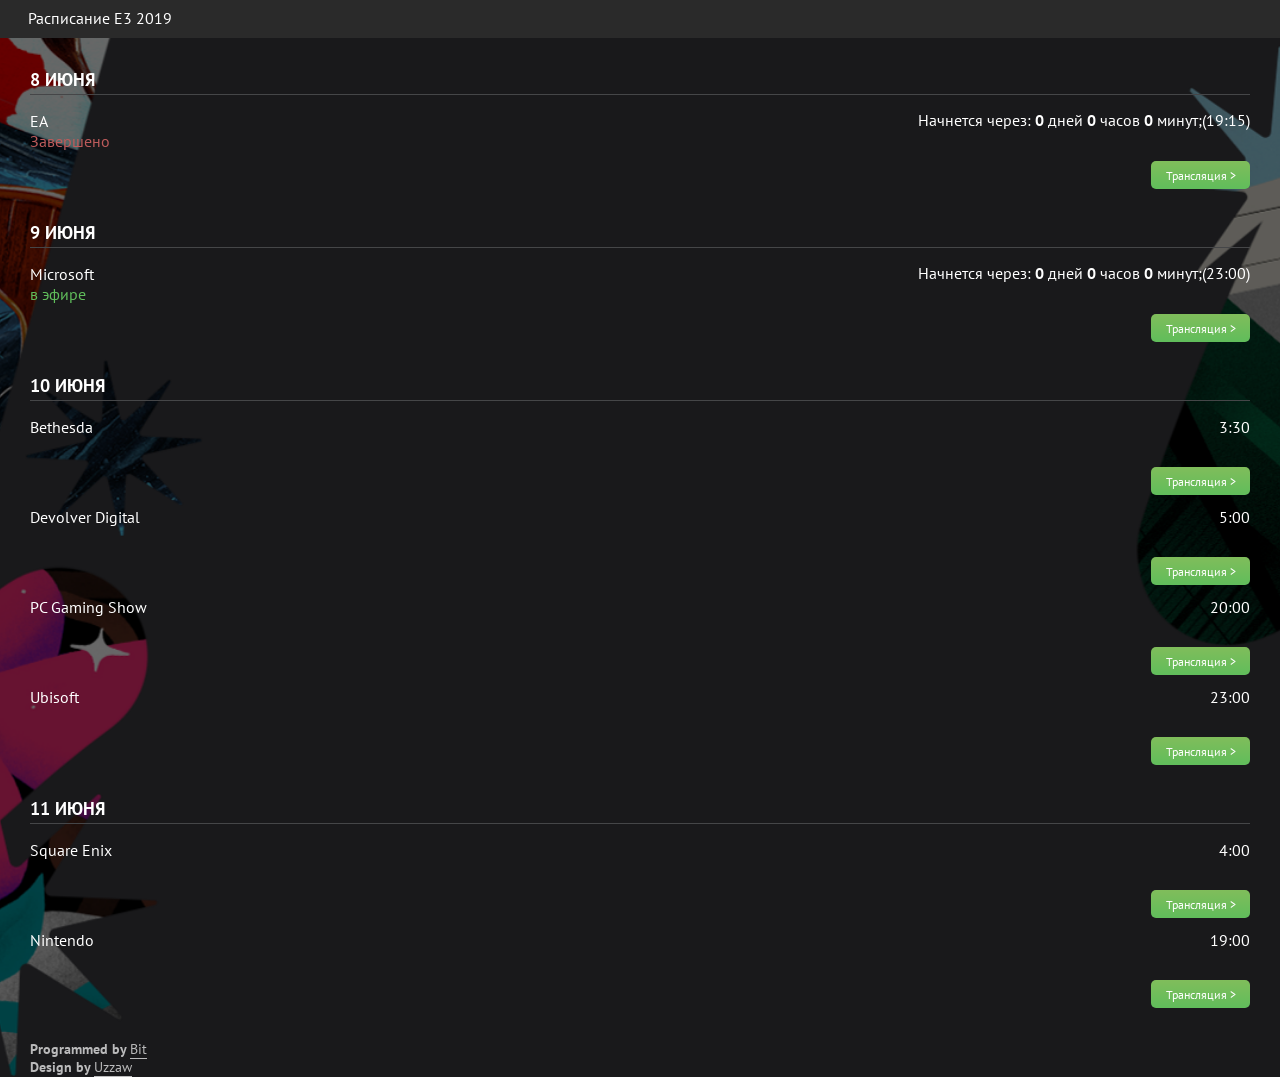
==== index.html @ 6fa8fcd0 "Update index.html" ====
<!DOCTYPE html>
<html lang="ru" dir="ltr">
  <head>
    <meta name="viewport" content="width=device-width, initial-scale=1">
    <link href="https://fonts.googleapis.com/css?family=PT+Sans:400,700&display=swap&subset=cyrillic" rel="stylesheet">
    <link rel="stylesheet" href="index.css">
    <meta charset="utf-8">
    <title>Расписание E3</title>
  </head>
  <body onload="time0()">
      <div class="mainheader">
        <p>Расписание E3 2019</p>
      </div>
      <div class="main">
        <div class="month"> 
          <p class="datemonth">8 ИЮНЯ</p>
          <hr color= "#454648" noshade size="1px">
          <p class="comname">EA<p class="unvisible" id="onair-1"></p></p>
          <div class="boxdiv">
            <div class="time" id="nine0">19:15</div>
            <a class="popup" id="popup1" href="https://www.twitch.tv/ea" target="_blank">Трансляция ></a>
          </div>
        </div>
        <div class="month">
          <p class="datemonth">9 ИЮНЯ</p>
          <hr color= "#454648" noshade size="1px">
          <p class="comname">Microsoft<p class="unvisible" id="onair0"></p></p>
          <div class="boxdiv">
            <div class="time" id="nine">23:00</div>
            <a class="popup" id="popup1" href="https://www.twitch.tv/xbox" target="_blank">Трансляция ></a>
          </div>
        </div>
        <div class="month">
          <p class="datemonth">10 ИЮНЯ</p>
          <hr color= "#454648" noshade size="1px">
          <p class="comname">Bethesda</p>
          <p><p class="unvisible" id="onair"></p></p>
          <div class="boxdiv">
            <p class="time" id="ten1">3:30</p>
            <a class="popup" id="popup1" href="https://www.twitch.tv/bethesda" target="_blank">Трансляция ></a>
          </div>
          <p class="comname">Devolver Digital</p>
          <p><p class="unvisible" id="onair1"></p></p>
          <div class="boxdiv">
            <p class="time" id="ten2">5:00</p>
            <a class="popup" id="popup1" href="https://www.twitch.tv/devolverdigital" target="_blank">Трансляция ></a>
          </div>
          <p class="comname">PC Gaming Show</p>
          <p><p class="unvisible" id="onair2"></p></p>
          <div class="boxdiv">
            <p class="time" id="ten3">20:00</p>
            <a class="popup" id="popup1" href="https://www.twitch.tv/pcgamer" target="_blank">Трансляция ></a>
          </div>
          <p class="comname">Ubisoft</p>
          <p  ><p class="unvisible" id="onair3"></p></p>
          <div class="boxdiv">
            <p class="time" id="ten4">23:00</p>
            <a class="popup" id="popup1" href="https://www.twitch.tv/ubisoft" target="_blank">Трансляция ></a>
          </div>
        </div>
        <div class="month">
          <p class="datemonth">11 ИЮНЯ</p>
          <hr color= "#454648" noshade size="1px">
          <p class="comname">Square Enix</p>
          <p  ><p class="unvisible" id="onair4"></p></p>
          <div class="boxdiv">
            <p class="time" id="elev1">4:00</p>
            <a class="popup" id="popup1" href="https://www.twitch.tv/squareenix" target="_blank">Трансляция ></a>
          </div>
          <p class="comname">Nintendo</p>
          <p  ><p class="unvisible" id="onair5"></p></p>
          <div class="boxdiv">
            <p class="time" id="elev2">19:00</p>
            <a class="popup" id="popup1" href="https://www.twitch.tv/nintendo" target="_blank">Трансляция ></a>
          </div>
        </div>
      </div>
      <script type="text/javascript">
        var onair = "в эфире",
        endair = "Завершено";       
        timeend0 = new Date(2019, 5, 8, 19, 15, 0);
        function time0() {
          today0 = new Date();
          today0 = Math.floor((timeend0-today0)/1000);
          tsec0=today0%60; today0=Math.floor(today0/60);
          tmin0=today0%60; today0=Math.floor(today0/60);
          thour0=today0%24; today0=Math.floor(today0/24);
          if ((today0 <= 0) & (thour0 <= 0) & (tmin0 <= 0)) {
            timestr0="Начнется через: <span class=\"bold\">0</span> дней <span class=\"bold\">0</span> часов <span class=\"bold\">0</span>" +" минут" + ";(19:15)";
            document.getElementById('onair-1').innerHTML=onair;
          } else {
          timestr0="Начнется через: " + "<span class=\"bold\">" + today0 + "</span>"  +" дней "+ "<span class=\"bold\">" + thour0+ "</span>" +" часов "+ "<span class=\"bold\">" +tmin0 + "</span>" +" минут" + ";(19:15)";
          } 
          document.getElementById('nine0').innerHTML=timestr0;
          if ((today0 <= 0) & (thour0 <= -2) & (tmin0 <= 0)) {
              time();
              document.getElementById('onair-1').innerHTML=endair;
              document.getElementById('onair-1').style.color = "#bd5b5b";
          }
          window.setTimeout("time0()",1000);
        }
      </script>
      <script type="text/javascript">
        timeend = new Date(2019, 5, 9, 23, 0, 0);//2019, 5, 9, 23, 0, 0
        function time() {
          today = new Date();
          today = Math.floor((timeend-today)/1000);
          tsec=today%60; today=Math.floor(today/60);
          tmin=today%60; today=Math.floor(today/60); 
          thour=today%24; today=Math.floor(today/24);
          if ((today <= 0) & (thour <= 0) & (tmin <= 0)) {
            timestr="Начнется через: <span class=\"bold\">0</span> дней <span class=\"bold\">0</span> часов <span class=\"bold\">0</span>" +" минут" + ";(23:00)";
            document.getElementById('onair0').innerHTML=onair;
          } else {
          timestr="Начнется через: " + "<span class=\"bold\">" + today + "</span>"  +" дней "+ "<span class=\"bold\">" + thour+ "</span>" +" часов "+ "<span class=\"bold\">" +tmin + "</span>" +" минут" + ";(23:00)";
          }
          document.getElementById('nine').innerHTML=timestr;
          if ((today <= 0) & (thour <= -5) & (tmin <= 0)) {
              time1();
              document.getElementById('onair0').innerHTML=endair;
              document.getElementById('onair0').style.color = "#bd5b5b";
          }         
        }
      </script>
      <script type="text/javascript">
        timeend1 = new Date(2019, 5, 10, 3, 30);//2019, 5, 10, 3, 30
        function time1() {
          today1 = new Date();
          today1 = Math.floor((timeend1-today1)/1000);
          tsec1=today1%60; today1=Math.floor(today1/60); if(tsec1<10)tsec1='0'+tsec1;
          tmin1=today1%60; today1=Math.floor(today1/60); if(tmin1<10)tmin1='0'+tmin1;
          thour1=today1%24; today1=Math.floor(today1/24);
          if ((today1 <= 0) & (thour1 <= 0) & (tmin1 <= 0)) {
            timestr1="Начнется через: <span class=\"bold\">0</span> дней <span class=\"bold\">0</span> часов <span class=\"bold\">0</span>" +" минут" + ";(3:30)";
            document.getElementById('onair').innerHTML=onair;
          } else {
          timestr1="Начнется через: " + "<span class=\"bold\">" + today1 + "</span>"  +" дней "+ "<span class=\"bold\">" + thour1+ "</span>" +" часов "+ "<span class=\"bold\">" +tmin1 + "</span>" +" минут" + ";(3:30)";
          }
          document.getElementById('ten1').innerHTML=timestr1;
          if ((today1 <= 0) & (thour1 <= -5)) {
              time2();
              document.getElementById('onair').innerHTML=endair;
              document.getElementById('onair').style.color = "#bd5b5b";
          }
          window.setTimeout("time1()",1000);
        }
      </script>
      <script type="text/javascript">
        timeend2 = new Date(2019, 5, 10, 5, 0, 0);//2019, 5, 10, 5, 0, 0
        function time2() {
          today2 = new Date();
          today2 = Math.floor((timeend2-today2)/1000);
          tsec2=today2%60; today2=Math.floor(today2/60); if(tsec2<10)tsec2='0'+tsec2;
          tmin2=today2%60; today2=Math.floor(today2/60); if(tmin2<10)tmin2='0'+tmin2;
          thour2=today2%24; today2=Math.floor(today2/24);
          if ((today2 <= 0) & (thour2 <= 0) & (tmin2 <= 0)) {
            timestr2="Начнется через: <span class=\"bold\">0</span> дней <span class=\"bold\">0</span> часов <span class=\"bold\">0</span>" +" минут" + ";(5:00)";
            document.getElementById('onair1').innerHTML=onair;
          } else {
          timestr2="Начнется через: " + "<span class=\"bold\">" + today2 + "</span>"  +" дней "+ "<span class=\"bold\">" + thour2+ "</span>" +" часов "+ "<span class=\"bold\">" +tmin2 + "</span>" +" минут" + ";(5:00)";
          }
          document.getElementById('ten2').innerHTML=timestr2;
          if ((today2 <= 0) & (thour2 <= -1) & (tmin2 <= 0)) {
              time3();
              document.getElementById('onair1').innerHTML=endair;
              document.getElementById('onair1').style.color = "#bd5b5b";
          }
        }
      </script>
      <script type="text/javascript">
        timeend3= new Date(2019, 5, 10, 20, 0, 0);
        function time3() {
          today3 = new Date();
          today3 = Math.floor((timeend3-today3)/1000);
          tsec3=today3%60; today3=Math.floor(today3/60); if(tsec3<10)tsec3='0'+tsec3;
          tmin3=today3%60; today3=Math.floor(today3/60); if(tmin3<10)tmin3='0'+tmin3;
          thour3=today3%24; today3=Math.floor(today3/24);
          if ((today3 <= 0) & (thour3 <= 0) & (tmin3 <= 0)) {
            timestr3="Начнется через: <span class=\"bold\">0</span> дней <span class=\"bold\">0</span> часов <span class=\"bold\">0</span>" +" минут" + ";(20:00)";
            document.getElementById('onair2').innerHTML=onair;
          } else {
          timestr3="Начнется через: " + "<span class=\"bold\">" + today3 + "</span>"  +" дней "+ "<span class=\"bold\">" + thour3+ "</span>" +" часов "+ "<span class=\"bold\">" +tmin3 + "</span>" +" минут" + ";(20:00)";
          }
          document.getElementById('ten3').innerHTML=timestr3;
          //
          if ((today3 <= 0) & (thour3 <= -1) & (tmin3 <= 0)) {
              time4();
              document.getElementById('onair2').innerHTML=endair;
              document.getElementById('onair2').style.color = "#bd5b5b";
          }
          window.setTimeout("time3()",1000);
        }
      </script>
      <script type="text/javascript">
        timeend4= new Date(2019, 5, 10, 23, 0, 0);
        function time4() {
          today4 = new Date();
          today4 = Math.floor((timeend4-today4)/1000);
          tsec4=today4%60; today4=Math.floor(today4/60); if(tsec4<10)tsec4='0'+tsec4;
          tmin4=today4%60; today4=Math.floor(today4/60); if(tmin3<10)tmin4='0'+tmin4;
          thour4=today4%24; today4=Math.floor(today4/24);
          if ((today4 <= 0) & (thour4 <= 0) & (tmin4 <= 0)) {
            timestr4="Начнется через: <span class=\"bold\">0</span> дней <span class=\"bold\">0</span> часов <span class=\"bold\">0</span>" +" минут" + ";(23:00)";
            document.getElementById('onair3').innerHTML=onair;
          } else {
          timestr4="Начнется через: " + "<span class=\"bold\">" + today4 + "</span>"  +" дней "+ "<span class=\"bold\">" + thour4+ "</span>" +" часов "+ "<span class=\"bold\">" +tmin4 + "</span>" +" минут" + ";(23:00)";
          }
          document.getElementById('ten4').innerHTML=timestr4;
          //
          if ((today4 <= 0) & (thour4 <= -1) & (tmin4 <= 0)) {
              time5();
              document.getElementById('onair3').innerHTML=endair;
              document.getElementById('onair3').style.color = "#bd5b5b";
          }
          window.setTimeout("time4()",1000);
        }
      </script>
      <script type="text/javascript">
        timeend5= new Date(2019, 5, 11, 4, 0, 0);
        function time5() {
          today5 = new Date();
          today5 = Math.floor((timeend5-today5)/1000);
          tsec5=today5%60; today5=Math.floor(today5/60); if(tsec5<10)tsec5='0'+tsec5;
          tmin5=today5%60; today5=Math.floor(today5/60); if(tmin5<10)tmin5='0'+tmin5;
          thour5=today5%24; today5=Math.floor(today5/24);
          if ((today5 <= 0) & (thour5 <= 0) & (tmin5 <= 0)) {
            timestr5="Начнется через: <span class=\"bold\">0</span> дней <span class=\"bold\">0</span> часов <span class=\"bold\">0</span>" +" минут" + ";(4:00)";
            document.getElementById('onair4').innerHTML=onair;
          } else {
          timestr5="Начнется через: " + "<span class=\"bold\">" + today5 + "</span>"  +" дней "+ "<span class=\"bold\">" + thour5+ "</span>" +" часов "+ "<span class=\"bold\">" +tmin5 + "</span>" +" минут" + ";(4:00)";
          }
          document.getElementById('elev1').innerHTML=timestr5;
          //
          if ((today5 <= 0) & (thour5 <= -1) & (tmin5 <= 0)) {
              time6();
              document.getElementById('onair4').innerHTML=endair;
              document.getElementById('onair4').style.color = "#bd5b5b";
          }
          window.setTimeout("time5()",1000);
        }
      </script>
      <script type="text/javascript">
        timeend6= new Date(2019, 5, 11, 19, 0, 0);
        function time6() {
          today6 = new Date();
          today6 = Math.floor((timeend6-today6)/1000);
          tsec6=today6%60; today6=Math.floor(today6/60); if(tsec6<10)tsec6='0'+tsec6;
          tmin6=today6%60; today6=Math.floor(today6/60); if(tmin6<10)tmin6='0'+tmin6;
          thour6=today6%24; today6=Math.floor(today6/24);
          if ((today6 <= 0) & (thour6 <= 0) & (tmin6 <= 0)) {
            timestr6="Начнется через: <span class=\"bold\">0</span> дней <span class=\"bold\">0</span> часов <span class=\"bold\">0</span>" +" минут" + ";(19:00)";
            document.getElementById('onair5').innerHTML=onair;
          } else {
          timestr6="Начнется через: " + "<span class=\"bold\">" + today6 + "</span>"  +" дней "+ "<span class=\"bold\">" + thour6+ "</span>" +" часов "+ "<span class=\"bold\">" +tmin6 + "</span>" +" минут" + ";(19:00)";
          }
          document.getElementById('elev2').innerHTML=timestr6;
          if ((today6 <= 0) & (thour6 <= -1) & (tmin6 <= 0)) {
              document.getElementById('onair5').innerHTML=endair;
              document.getElementById('onair5').style.color = "#bd5b5b";
          }
          window.setTimeout("time6()",1000);
        }
      </script>
     <div class="bit">
        Programmed by <a href="https://github.com/Bitnik212/E3" target="_blank">Bit</a>
      </div>
      <div class="uzzaw">
        Design by <a href="https://dribbble.com/Uzzaw" target="_blank">Uzzaw</a>
      </div>
  </body>
</html>
---- index.css ----
::selection{
  color: #2a2a2a;
  background: white;
  opacity: 0.01;
}
a:active, a:visited, a:link{
  color: white;
  text-decoration: none;
}

body{
  background: local #19191b url(op1fon.png) center no-repeat;
  background-size: cover;
  color: white;
  margin: 0px;
  weight:100%;
  height:100%;
  min-width: 350px;
}
.datemonth{
  font-size: 18px;
  font-weight: 700;
  font-family: 'PT Sans', sans-serif;
  margin-bottom: -5px;
}
p{
  font-family: 'PT Sans', sans-serif;
  margin-top: 0;
  margin-bottom: 10px;
  сolor: #454648;
}
.mainheader{
  background: #2a2a2a;
  color: white;
  padding: 8px;
  margin-bottom: 0;
}
.mainheader > p{
  margin-bottom: 2px;
  margin-left: 20px;
}
hr{
  margin-bottom: 16px;
}
.month{
  margin-bottom: 30px;
}
.main{
  margin: 30px;
}
.time{
  text-align: right;
  color: white;
  font-family: 'PT Sans', sans-serif;
  font-weight: 400;
  weight:100%;
  margin-left: -160px;
}
.boxdiv{
  display: grid;
  justify-content: flex-end;
  padding-bottom: 30px;
}
.popup{
  background: linear-gradient(to top, #60bd5b, #80bd5b);
  border-radius: 5px;
  color: white;
  width: 85px;
  height: 14px;
  text-align: center;
  font-size: 12px;
  font-family: 'PT Sans', sans-serif;
  padding: 7px;
  position: absolute;
  right: 30px;


}
.popup:hover{
  background: linear-gradient(to top, #88dc96, #70bd5b);
  color: white;
}
.bold{
  font-weight: bold;
  font-family: 'PT Sans', sans-serif;
}
 #nine0,#nine{
  position: relative;
  margin-left: 125px;
  margin-top:-51px;

}
 #ten1, #ten2, #ten3, #ten4, #elev1, #elev2{
   position: relative;
   margin-left: 125px;
   margin-top:-50px;
 }
.bit, .uzzaw{
  font-family: 'PT Sans', sans-serif;
  font-weight: 700;
  font-size: 14px;
  color: white;
  margin-left: 30px;
  opacity: 0.7;
  margin-bottom: 0px;
}
.bit > a, .uzzaw > a{
  font-weight: 400;
  border-bottom: 1px solid white;
}

.unvisible{ /*в эфире*/
  color: #60bd5b;
  width: 60px;
  height: 20px;
  margin-top: -30px;
  padding-right: -100px;
}
div{
  margin-bottom: 10px;
}
.comname{
  margin-bottom: 30px;
}
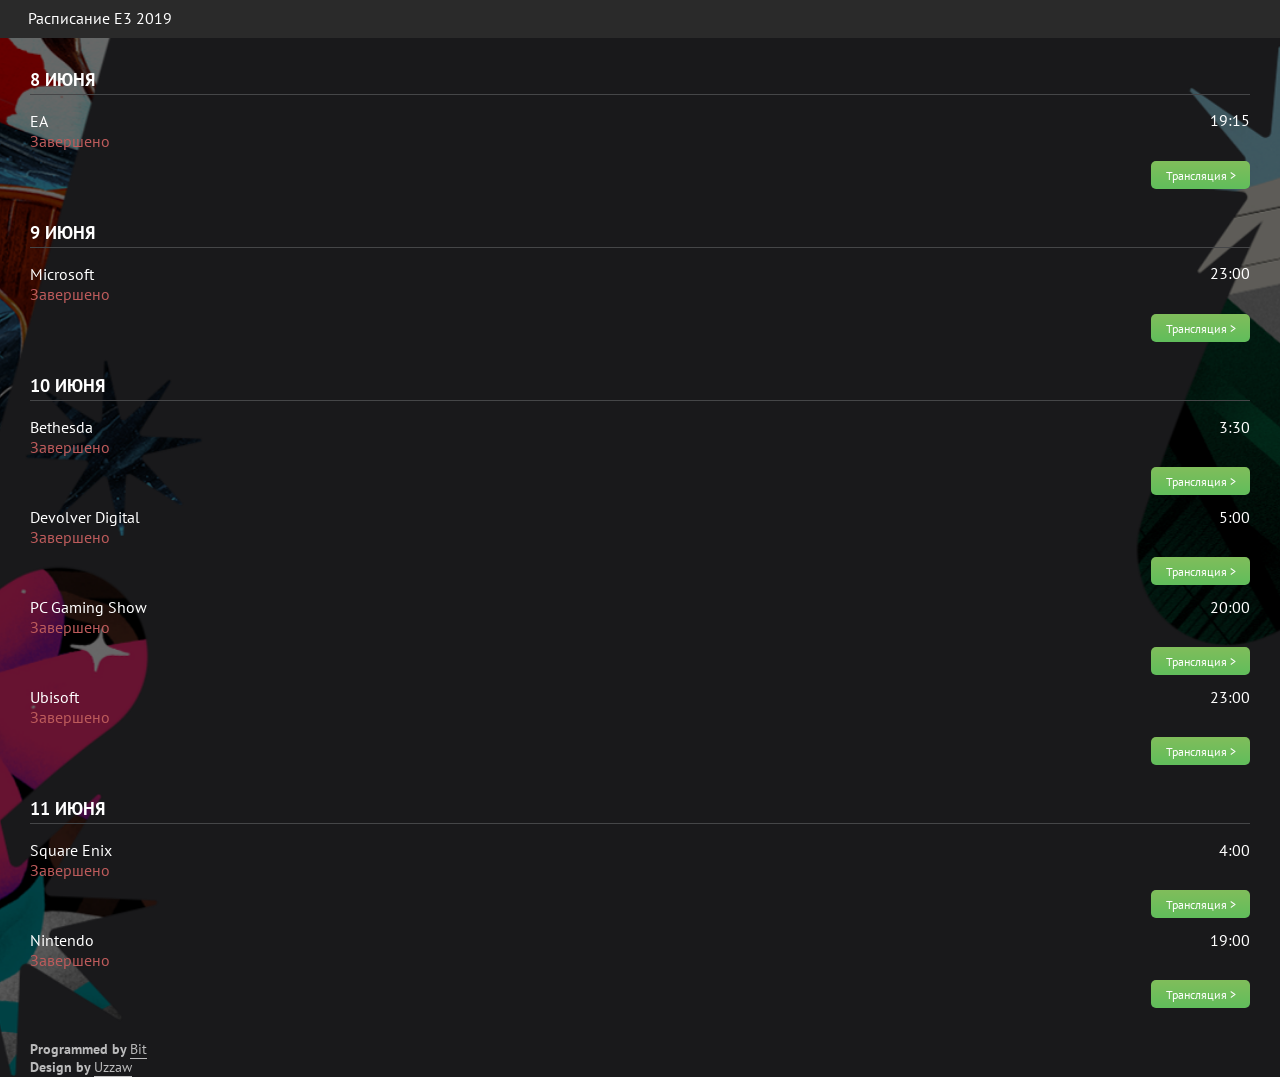
==== commit f8166010: "Update index.html" ====
--- a/index.html
+++ b/index.html
@@ -12,10 +12,10 @@
         <p>Расписание E3 2019</p>
       </div>
       <div class="main">
-        <div class="month"> 
+        <div class="month">
           <p class="datemonth">8 ИЮНЯ</p>
           <hr color= "#454648" noshade size="1px">
-          <p class="comname">EA<p class="unvisible" id="onair-1"></p></p>
+          <p class="comname">EA<p class="unvisible" id="onair-1" style="color:#bd5b5b;">Завершено</p></p>
           <div class="boxdiv">
             <div class="time" id="nine0">19:15</div>
             <a class="popup" id="popup1" href="https://www.twitch.tv/ea" target="_blank">Трансляция ></a>
@@ -24,7 +24,7 @@
         <div class="month">
           <p class="datemonth">9 ИЮНЯ</p>
           <hr color= "#454648" noshade size="1px">
-          <p class="comname">Microsoft<p class="unvisible" id="onair0"></p></p>
+          <p class="comname">Microsoft<p class="unvisible" id="onair-1" style="color:#bd5b5b;">Завершено</p></p>
           <div class="boxdiv">
             <div class="time" id="nine">23:00</div>
             <a class="popup" id="popup1" href="https://www.twitch.tv/xbox" target="_blank">Трансляция ></a>
@@ -34,25 +34,25 @@
           <p class="datemonth">10 ИЮНЯ</p>
           <hr color= "#454648" noshade size="1px">
           <p class="comname">Bethesda</p>
-          <p><p class="unvisible" id="onair"></p></p>
+          <p><p class="unvisible" id="onair-1" style="color:#bd5b5b;">Завершено</p></p>
           <div class="boxdiv">
             <p class="time" id="ten1">3:30</p>
             <a class="popup" id="popup1" href="https://www.twitch.tv/bethesda" target="_blank">Трансляция ></a>
           </div>
           <p class="comname">Devolver Digital</p>
-          <p><p class="unvisible" id="onair1"></p></p>
+          <p><p class="unvisible" id="onair-1" style="color:#bd5b5b;">Завершено</p></p>
           <div class="boxdiv">
             <p class="time" id="ten2">5:00</p>
             <a class="popup" id="popup1" href="https://www.twitch.tv/devolverdigital" target="_blank">Трансляция ></a>
           </div>
           <p class="comname">PC Gaming Show</p>
-          <p><p class="unvisible" id="onair2"></p></p>
+          <p><p class="unvisible" id="onair-1" style="color:#bd5b5b;">Завершено</p></p>
           <div class="boxdiv">
             <p class="time" id="ten3">20:00</p>
             <a class="popup" id="popup1" href="https://www.twitch.tv/pcgamer" target="_blank">Трансляция ></a>
           </div>
           <p class="comname">Ubisoft</p>
-          <p  ><p class="unvisible" id="onair3"></p></p>
+          <p  ><p class="unvisible" id="onair-1" style="color:#bd5b5b;">Завершено</p></p>
           <div class="boxdiv">
             <p class="time" id="ten4">23:00</p>
             <a class="popup" id="popup1" href="https://www.twitch.tv/ubisoft" target="_blank">Трансляция ></a>
@@ -62,105 +62,162 @@
           <p class="datemonth">11 ИЮНЯ</p>
           <hr color= "#454648" noshade size="1px">
           <p class="comname">Square Enix</p>
-          <p  ><p class="unvisible" id="onair4"></p></p>
+          <p  ><p class="unvisible" id="onair-1" style="color:#bd5b5b;">Завершено</p></p>
           <div class="boxdiv">
             <p class="time" id="elev1">4:00</p>
             <a class="popup" id="popup1" href="https://www.twitch.tv/squareenix" target="_blank">Трансляция ></a>
           </div>
           <p class="comname">Nintendo</p>
-          <p  ><p class="unvisible" id="onair5"></p></p>
+          <p  ><p class="unvisible" id="onair-1" style="color:#bd5b5b;">Завершено</p></p>
           <div class="boxdiv">
             <p class="time" id="elev2">19:00</p>
             <a class="popup" id="popup1" href="https://www.twitch.tv/nintendo" target="_blank">Трансляция ></a>
           </div>
         </div>
       </div>
-      <script type="text/javascript">
-        var onair = "в эфире",
-        endair = "Завершено";       
-        timeend0 = new Date(2019, 5, 8, 19, 15, 0);
+      <!--
+     <script type="text/javascript">
+        function days(dayv) {
+          if ((dayv % 10 == 1) & (dayv % 10 !== 11)) { //дни
+                day = day_1;
+                return day;
+              } else if (((dayv % 10 == 2) || (dayv % 10 == 3) || (dayv % 10 == 4)) & ((dayv % 10 !== 12) || (dayv % 10 !== 13) || (dayv % 10 !== 14))) {
+                day = day_2;
+                return day;
+              } else {
+                day = day_5;
+                return day;
+              }
+        }
+
+        function hours(hoursv) {
+              if ((hoursv % 10 == 1) & (hoursv % 10 !== 11)) { //часы
+                hour = hour_1;
+                return hour;
+              } else if (((hoursv % 10 == 2) || (hoursv % 10 == 3) || (hoursv % 10 == 4)) & ((hoursv % 10 !== 12) || (hoursv % 10 !== 13) || (hoursv % 10 !== 14))) {
+                hour = hour_2;
+                return hour;
+              } else {
+                hour = hour_5;
+                return hour;
+              }
+        }
+
+        function minutesf(minutesv) {
+            if ((minutesv % 10 == 1) & (minutesv % 10 !== 11)) {
+            minutes = minutes_1;
+            return minutes;
+          } else if (((minutesv % 10 == 2) || (minutesv % 10 == 3) || (minutesv % 10 == 4)) & ((minutesv % 10 !== 12) || (minutesv % 10 !== 13) || (minutesv % 10 !== 14))) {
+            minutes = minutes_2;
+            return minutes;
+          } else {
+            minutes = minutes_5;
+            return minutes;
+          }
+        }
+
+
+        var
+          onair = "в эфире",
+          endair = "Завершено",
+          day_1 = " день ",
+          day_5 = " дней ",
+          day_2 = " дня ",
+          hour_1 = " час ",
+          hour_2 = " часа ",
+          hour_5 = " часов ",
+          minutes_1 = " минута ",
+          minutes_2 = " минуты ",
+          minutes_5 = " минут ";
+        timeend0 = new Date(2019, 5, 8, 19, 15, 0);//2019, 5, 9, 19, 15, 0
         function time0() {
+          var day0, hour0, minutes0,
           today0 = new Date();
           today0 = Math.floor((timeend0-today0)/1000);
           tsec0=today0%60; today0=Math.floor(today0/60);
           tmin0=today0%60; today0=Math.floor(today0/60);
           thour0=today0%24; today0=Math.floor(today0/24);
+          day0 = days(today0); hour0 = hours(thour0); minutes0 = minutesf(tmin0);
           if ((today0 <= 0) & (thour0 <= 0) & (tmin0 <= 0)) {
             timestr0="Начнется через: <span class=\"bold\">0</span> дней <span class=\"bold\">0</span> часов <span class=\"bold\">0</span>" +" минут" + ";(19:15)";
             document.getElementById('onair-1').innerHTML=onair;
           } else {
-          timestr0="Начнется через: " + "<span class=\"bold\">" + today0 + "</span>"  +" дней "+ "<span class=\"bold\">" + thour0+ "</span>" +" часов "+ "<span class=\"bold\">" +tmin0 + "</span>" +" минут" + ";(19:15)";
-          } 
+          timestr0="Начнется через: " + "<span class=\"bold\">" + today0 + "</span>"  + day0 + "<span class=\"bold\">" + thour0+ "</span>" +hour0+ "<span class=\"bold\">" +tmin0 + "</span>" +minutes0 + ";(19:15)";
+          }
           document.getElementById('nine0').innerHTML=timestr0;
-          if ((today0 <= 0) & (thour0 <= -2) & (tmin0 <= 0)) {
+          if ((today0 <= 0) & (thour0 <= -3) & (tmin0 <= 0)) {
               time();
               document.getElementById('onair-1').innerHTML=endair;
               document.getElementById('onair-1').style.color = "#bd5b5b";
           }
-          window.setTimeout("time0()",1000);
         }
       </script>
       <script type="text/javascript">
         timeend = new Date(2019, 5, 9, 23, 0, 0);//2019, 5, 9, 23, 0, 0
         function time() {
+          var day, hour, minutes,
           today = new Date();
           today = Math.floor((timeend-today)/1000);
           tsec=today%60; today=Math.floor(today/60);
-          tmin=today%60; today=Math.floor(today/60); 
+          tmin=today%60; today=Math.floor(today/60);
           thour=today%24; today=Math.floor(today/24);
+          day = days(today); hour = hours(thour); minutes = minutesf(tmin);
           if ((today <= 0) & (thour <= 0) & (tmin <= 0)) {
             timestr="Начнется через: <span class=\"bold\">0</span> дней <span class=\"bold\">0</span> часов <span class=\"bold\">0</span>" +" минут" + ";(23:00)";
             document.getElementById('onair0').innerHTML=onair;
           } else {
-          timestr="Начнется через: " + "<span class=\"bold\">" + today + "</span>"  +" дней "+ "<span class=\"bold\">" + thour+ "</span>" +" часов "+ "<span class=\"bold\">" +tmin + "</span>" +" минут" + ";(23:00)";
+          timestr="Начнется через: " + "<span class=\"bold\">" + today + "</span>"  + day + "<span class=\"bold\">" + thour+ "</span>" +hour+ "<span class=\"bold\">" +tmin + "</span>" +minutes+ ";(23:00)";
           }
           document.getElementById('nine').innerHTML=timestr;
-          if ((today <= 0) & (thour <= -5) & (tmin <= 0)) {
+          if ((today <= 0) & (thour <= -3) & (tmin <= 0)) {
               time1();
               document.getElementById('onair0').innerHTML=endair;
               document.getElementById('onair0').style.color = "#bd5b5b";
-          }         
-        }
-      </script>
-      <script type="text/javascript">
+          }
+        }
+      </script>
+      <script type="text/javascript">
+        var day1, hour1, minutes1;
         timeend1 = new Date(2019, 5, 10, 3, 30);//2019, 5, 10, 3, 30
         function time1() {
           today1 = new Date();
           today1 = Math.floor((timeend1-today1)/1000);
-          tsec1=today1%60; today1=Math.floor(today1/60); if(tsec1<10)tsec1='0'+tsec1;
-          tmin1=today1%60; today1=Math.floor(today1/60); if(tmin1<10)tmin1='0'+tmin1;
+          tsec1=today1%60; today1=Math.floor(today1/60);
+          tmin1=today1%60; today1=Math.floor(today1/60);
           thour1=today1%24; today1=Math.floor(today1/24);
+          day1 = days(today1); hour1 = hours(thour1); minutes1 = minutesf(tmin1);
           if ((today1 <= 0) & (thour1 <= 0) & (tmin1 <= 0)) {
             timestr1="Начнется через: <span class=\"bold\">0</span> дней <span class=\"bold\">0</span> часов <span class=\"bold\">0</span>" +" минут" + ";(3:30)";
             document.getElementById('onair').innerHTML=onair;
           } else {
-          timestr1="Начнется через: " + "<span class=\"bold\">" + today1 + "</span>"  +" дней "+ "<span class=\"bold\">" + thour1+ "</span>" +" часов "+ "<span class=\"bold\">" +tmin1 + "</span>" +" минут" + ";(3:30)";
+            timestr1="Начнется через: " + "<span class=\"bold\">" + today1 + "</span>"  +day1+ "<span class=\"bold\">" + thour1+ "</span>" +hour1+ "<span class=\"bold\">" +tmin1 + "</span>" +minutes1 + ";(3:30)";
           }
           document.getElementById('ten1').innerHTML=timestr1;
-          if ((today1 <= 0) & (thour1 <= -5)) {
-              time2();
+          if ((today1 <= 0) & (thour1 <= -3) & (tmin1 <= 0)) {
               document.getElementById('onair').innerHTML=endair;
               document.getElementById('onair').style.color = "#bd5b5b";
-          }
-          window.setTimeout("time1()",1000);
+              time2();
+          }
         }
       </script>
       <script type="text/javascript">
         timeend2 = new Date(2019, 5, 10, 5, 0, 0);//2019, 5, 10, 5, 0, 0
         function time2() {
+          var day2, hour2, minutes2,
           today2 = new Date();
           today2 = Math.floor((timeend2-today2)/1000);
-          tsec2=today2%60; today2=Math.floor(today2/60); if(tsec2<10)tsec2='0'+tsec2;
-          tmin2=today2%60; today2=Math.floor(today2/60); if(tmin2<10)tmin2='0'+tmin2;
+          tsec2=today2%60; today2=Math.floor(today2/60);
+          tmin2=today2%60; today2=Math.floor(today2/60);
           thour2=today2%24; today2=Math.floor(today2/24);
+          day2 = days(today2); hour2 = hours(thour2); minutes2 = minutesf(tmin2);
           if ((today2 <= 0) & (thour2 <= 0) & (tmin2 <= 0)) {
             timestr2="Начнется через: <span class=\"bold\">0</span> дней <span class=\"bold\">0</span> часов <span class=\"bold\">0</span>" +" минут" + ";(5:00)";
             document.getElementById('onair1').innerHTML=onair;
           } else {
-          timestr2="Начнется через: " + "<span class=\"bold\">" + today2 + "</span>"  +" дней "+ "<span class=\"bold\">" + thour2+ "</span>" +" часов "+ "<span class=\"bold\">" +tmin2 + "</span>" +" минут" + ";(5:00)";
+          timestr2="Начнется через: " + "<span class=\"bold\">" + today2 + "</span>"  +day2+ "<span class=\"bold\">" + thour2+ "</span>" +hour2+ "<span class=\"bold\">" +tmin2 + "</span>" +minutes2 + ";(5:00)";
           }
           document.getElementById('ten2').innerHTML=timestr2;
-          if ((today2 <= 0) & (thour2 <= -1) & (tmin2 <= 0)) {
+          if ((today2 <= 0) & (thour2 <= -3) & (tmin2 <= 0)) {
               time3();
               document.getElementById('onair1').innerHTML=endair;
               document.getElementById('onair1').style.color = "#bd5b5b";
@@ -170,97 +227,106 @@
       <script type="text/javascript">
         timeend3= new Date(2019, 5, 10, 20, 0, 0);
         function time3() {
-          today3 = new Date();
+          var day3, hour3, minutes3,
+          today3 = new Date(2019, 5, 10, 23, 0, 0);
           today3 = Math.floor((timeend3-today3)/1000);
-          tsec3=today3%60; today3=Math.floor(today3/60); if(tsec3<10)tsec3='0'+tsec3;
-          tmin3=today3%60; today3=Math.floor(today3/60); if(tmin3<10)tmin3='0'+tmin3;
+          tsec3=today3%60; today3=Math.floor(today3/60);
+          tmin3=today3%60; today3=Math.floor(today3/60);
           thour3=today3%24; today3=Math.floor(today3/24);
+          day3 = days(today3); hour3 = hours(thour3); minutes3 = minutesf(tmin3);
           if ((today3 <= 0) & (thour3 <= 0) & (tmin3 <= 0)) {
             timestr3="Начнется через: <span class=\"bold\">0</span> дней <span class=\"bold\">0</span> часов <span class=\"bold\">0</span>" +" минут" + ";(20:00)";
             document.getElementById('onair2').innerHTML=onair;
-          } else {
-          timestr3="Начнется через: " + "<span class=\"bold\">" + today3 + "</span>"  +" дней "+ "<span class=\"bold\">" + thour3+ "</span>" +" часов "+ "<span class=\"bold\">" +tmin3 + "</span>" +" минут" + ";(20:00)";
           }
           document.getElementById('ten3').innerHTML=timestr3;
-          //
-          if ((today3 <= 0) & (thour3 <= -1) & (tmin3 <= 0)) {
-              time4();
-              document.getElementById('onair2').innerHTML=endair;
-              document.getElementById('onair2').style.color = "#bd5b5b";
-          }
-          window.setTimeout("time3()",1000);
-        }
+          if ((today3 <= 0) & (thour3 <= -3) & (tmin3 <= 0)) {
+
+          }
+        }
+        time4();
+        document.getElementById('onair2').innerHTML=endair;
+        document.getElementById('onair2').style.color = "#bd5b5b";
       </script>
       <script type="text/javascript">
         timeend4= new Date(2019, 5, 10, 23, 0, 0);
         function time4() {
-          today4 = new Date();
+          var day4, hour4, minutes4,
+          today4 = new Date(2019, 5, 11, 3, 0, 0);
           today4 = Math.floor((timeend4-today4)/1000);
-          tsec4=today4%60; today4=Math.floor(today4/60); if(tsec4<10)tsec4='0'+tsec4;
-          tmin4=today4%60; today4=Math.floor(today4/60); if(tmin3<10)tmin4='0'+tmin4;
+          tsec4=today4%60; today4=Math.floor(today4/60);
+          tmin4=today4%60; today4=Math.floor(today4/60);
           thour4=today4%24; today4=Math.floor(today4/24);
+          day4 = days(today4); hour4 = hours(thour4); minutes4 = minutesf(tmin4);
           if ((today4 <= 0) & (thour4 <= 0) & (tmin4 <= 0)) {
             timestr4="Начнется через: <span class=\"bold\">0</span> дней <span class=\"bold\">0</span> часов <span class=\"bold\">0</span>" +" минут" + ";(23:00)";
             document.getElementById('onair3').innerHTML=onair;
           } else {
-          timestr4="Начнется через: " + "<span class=\"bold\">" + today4 + "</span>"  +" дней "+ "<span class=\"bold\">" + thour4+ "</span>" +" часов "+ "<span class=\"bold\">" +tmin4 + "</span>" +" минут" + ";(23:00)";
+          timestr4="Начнется через: " + "<span class=\"bold\">" + today4 + "</span>"  +day4+ "<span class=\"bold\">" + thour4+ "</span>" +hour4+ "<span class=\"bold\">" +tmin4 + "</span>" +minutes4 + ";(23:00)";
           }
           document.getElementById('ten4').innerHTML=timestr4;
-          //
-          if ((today4 <= 0) & (thour4 <= -1) & (tmin4 <= 0)) {
-              time5();
-              document.getElementById('onair3').innerHTML=endair;
-              document.getElementById('onair3').style.color = "#bd5b5b";
-          }
-          window.setTimeout("time4()",1000);
-        }
+          if ((today4 <= 0) & (thour4 <= -3) & (tmin4 <= 0)) {
+
+          }
+
+        }
+        time5();
+        document.getElementById('onair3').innerHTML=endair;
+        document.getElementById('onair3').style.color = "#bd5b5b";
       </script>
       <script type="text/javascript">
         timeend5= new Date(2019, 5, 11, 4, 0, 0);
         function time5() {
-          today5 = new Date();
+          var day5, hour5, minutes5,
+          today5 = new Date(2019, 5, 11, 7, 0, 0);
           today5 = Math.floor((timeend5-today5)/1000);
-          tsec5=today5%60; today5=Math.floor(today5/60); if(tsec5<10)tsec5='0'+tsec5;
-          tmin5=today5%60; today5=Math.floor(today5/60); if(tmin5<10)tmin5='0'+tmin5;
+          tsec5=today5%60; today5=Math.floor(today5/60);
+          tmin5=today5%60; today5=Math.floor(today5/60);
           thour5=today5%24; today5=Math.floor(today5/24);
+          day5 = days(today5); hour5 = hours(thour5); minutes5 = minutesf(tmin5);
           if ((today5 <= 0) & (thour5 <= 0) & (tmin5 <= 0)) {
             timestr5="Начнется через: <span class=\"bold\">0</span> дней <span class=\"bold\">0</span> часов <span class=\"bold\">0</span>" +" минут" + ";(4:00)";
             document.getElementById('onair4').innerHTML=onair;
           } else {
-          timestr5="Начнется через: " + "<span class=\"bold\">" + today5 + "</span>"  +" дней "+ "<span class=\"bold\">" + thour5+ "</span>" +" часов "+ "<span class=\"bold\">" +tmin5 + "</span>" +" минут" + ";(4:00)";
+          timestr5="Начнется через: " + "<span class=\"bold\">" + today5 + "</span>"  +day5+ "<span class=\"bold\">" + thour5+ "</span>" +hour5+ "<span class=\"bold\">" +tmin5 + "</span>" +minutes5 + ";(4:00)";
           }
           document.getElementById('elev1').innerHTML=timestr5;
-          //
-          if ((today5 <= 0) & (thour5 <= -1) & (tmin5 <= 0)) {
-              time6();
-              document.getElementById('onair4').innerHTML=endair;
-              document.getElementById('onair4').style.color = "#bd5b5b";
-          }
-          window.setTimeout("time5()",1000);
-        }
+          if ((today5 <= 0) & (thour5 <= -3) & (tmin5 <= 0)) {
+
+          }
+
+        }
+        time6();
+        document.getElementById('onair4').innerHTML=endair;
+        document.getElementById('onair4').style.color = "#bd5b5b";
       </script>
       <script type="text/javascript">
         timeend6= new Date(2019, 5, 11, 19, 0, 0);
         function time6() {
+          var day6, hour6, minutes6,
           today6 = new Date();
           today6 = Math.floor((timeend6-today6)/1000);
-          tsec6=today6%60; today6=Math.floor(today6/60); if(tsec6<10)tsec6='0'+tsec6;
-          tmin6=today6%60; today6=Math.floor(today6/60); if(tmin6<10)tmin6='0'+tmin6;
+          tsec6=today6%60; today6=Math.floor(today6/60);
+          tmin6=today6%60; today6=Math.floor(today6/60);
           thour6=today6%24; today6=Math.floor(today6/24);
+          day6 = days(today6); hour6 = hours(thour6); minutes6 = minutesf(tmin6);
           if ((today6 <= 0) & (thour6 <= 0) & (tmin6 <= 0)) {
             timestr6="Начнется через: <span class=\"bold\">0</span> дней <span class=\"bold\">0</span> часов <span class=\"bold\">0</span>" +" минут" + ";(19:00)";
             document.getElementById('onair5').innerHTML=onair;
           } else {
-          timestr6="Начнется через: " + "<span class=\"bold\">" + today6 + "</span>"  +" дней "+ "<span class=\"bold\">" + thour6+ "</span>" +" часов "+ "<span class=\"bold\">" +tmin6 + "</span>" +" минут" + ";(19:00)";
+          timestr6="Начнется через: " + "<span class=\"bold\">" + today6 + "</span>"  +day6+ "<span class=\"bold\">" + thour6+ "</span>" +hour6+ "<span class=\"bold\">" +tmin6 + "</span>" +minutes6 + ";(19:00)";
           }
           document.getElementById('elev2').innerHTML=timestr6;
-          if ((today6 <= 0) & (thour6 <= -1) & (tmin6 <= 0)) {
+          if ((today6 <= 0) & (thour6 <= -3) & (tmin6 <= 0)) {
               document.getElementById('onair5').innerHTML=endair;
               document.getElementById('onair5').style.color = "#bd5b5b";
           }
-          window.setTimeout("time6()",1000);
-        }
-      </script>
+          if ((today6 <= 0) & (thour6 <= -3) & (tmin6 <= 0)) {
+            document.getElementById('onair5').innerHTML=endair;
+            document.getElementById('onair5').style.color = "#bd5b5b";
+            break;
+          }
+        }
+      </script>!-->
      <div class="bit">
         Programmed by <a href="https://github.com/Bitnik212/E3" target="_blank">Bit</a>
       </div>
